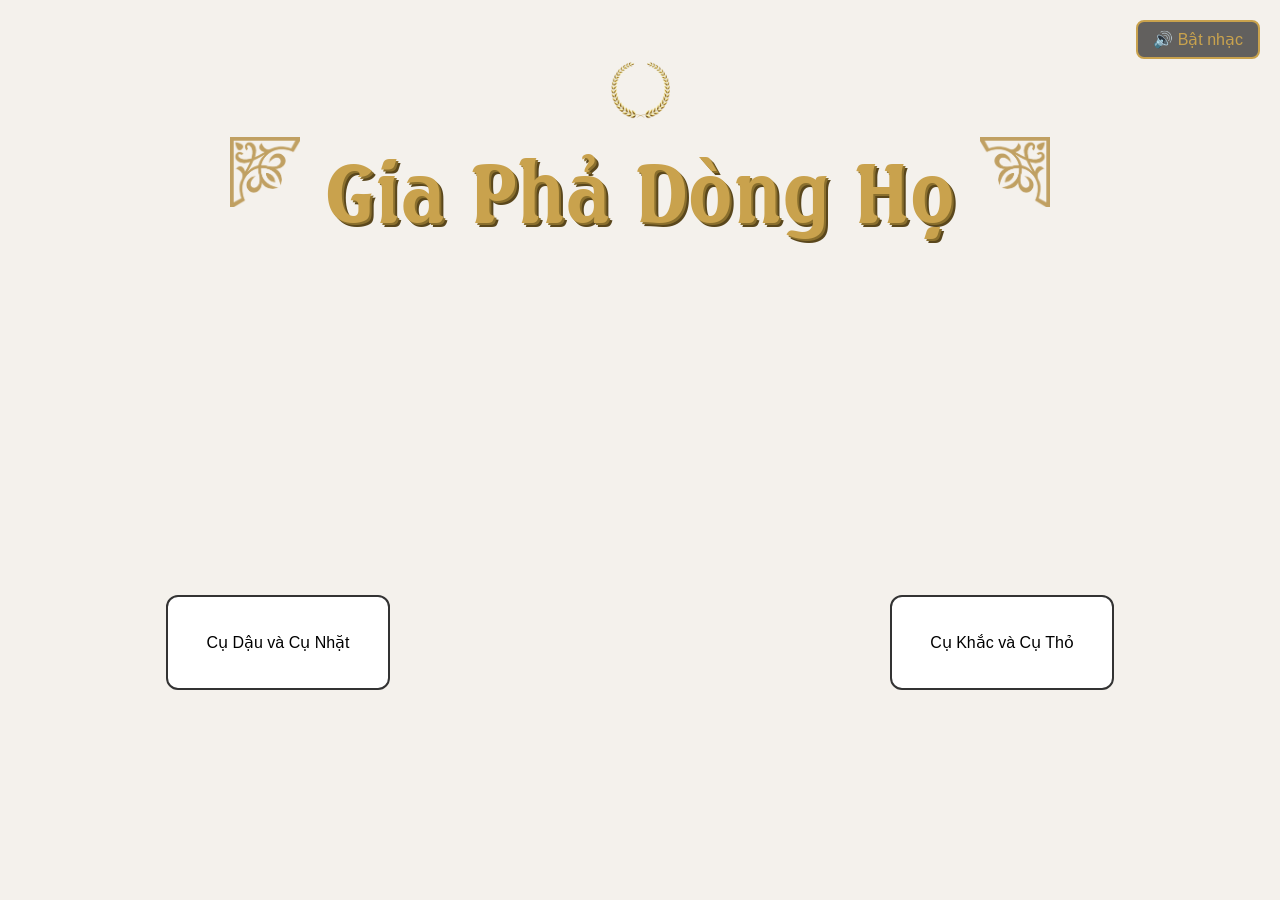
==== index.html @ 53a358b7 "First commit" ====
<!DOCTYPE html>
<html lang="vi">
<head>
    <meta charset="UTF-8">
    <meta name="viewport" content="width=device-width, initial-scale=1.0" />
    <title>Gia Phả Gia Đình</title>
    <link rel="stylesheet" href="style.css">
</head>
<body>

<div class="title-box">

    <div class="title-group">
        <div class="ornament left"></div>

        <h1><span>Gia Phả Dòng Họ</span></h1>

        <div class="ornament right"></div>
    </div>

</div>
    

    <!-- Màn hình chọn cụ -->
    <div id="home">

        <div class="ancestor">
            <p> Cụ Dậu và Cụ Nhặt</p>
        </div>

        <div class="ancestor">
            <p> Cụ Khắc và Cụ Thỏ</p>
        </div>

    </div>
    <audio id="bg-music" autoplay loop>
    <source src="nhac/VIDEOCLUB - ROI  INSTRUMENTAL (  paroles  letra) FREE DOWNLOAD IN DESCRIPTION.mp3" type="audio/mp3">
</audio>
<button id="music-btn">🔊 Bật nhạc</button>

</body>
</html>
---- style.css ----
@font-face {
    font-family: "Chimbien";
    src: url("fonts/UVNChimBien.TTF");
}
body {
    font-family: Arial, sans-serif;
    text-align: center;
    background: #F4F1EC;
}
.title-box {
    display: flex;
    justify-content: center;
    margin-top: 50px;
}

/* Gom icon + text thành 1 hàng */
.title-group {
    display: flex;
    align-items: center;
    justify-content: center;
    gap: 25px; /* khoảng cách giữa icon và chữ */
}
.title-group:hover {
    transform: translateY(-8px) scale(1.05);
    filter: brightness(1.4) saturate(0.5);
}
.title-group:active {
    transform: translateY(-10px);
}



h1 {
    position: relative;
    font-family: "Chimbien", Arial, sans-serif;
    font-size: 80px;
    margin-top: 80px;
     color:   #C9A24D;

     text-shadow:
    2px 2px 0 #8A6F2D,
    4px 4px 0 #5A471C;
}
h1 {
    cursor: pointer;
    transition: all 0.25s ease;
}

/* Khi rê chuột */
h1:hover {
    color: #FFFFFF; /* trắng sáng */

    text-shadow:
        0 0 8px rgba(255,255,255,0.8),
        0 0 15px rgba(255,215,0,0.6),
        2px 2px 0 #8A6F2D;

    transform: translateY(-5px) scale(1.03);
}


/* Khi bấm */
h1:active {
    transform: translateY(2px) scale(0.97);
}
 

h1::before {
    content: "";

    position: absolute;

    top: -70px;   /* Đẩy lên trên chữ */
    left: 50%;

    transform: translateX(-50%);

    width: 120px;
    height: 60px;

    background: url("image/nguyetque.png") no-repeat center;
    background-size: contain;
}
.ornament {
    width: 70px;
    height: 80px;

    background-size: contain;
    background-repeat: no-repeat;
    background-position: center;
}

.ornament.left {
    background-image: url("image/Corner_Ornament_Gold_Up_Left.png");
}

.ornament.right {
    background-image: url("image/Corner_Ornament_Gold_Up_Right.png");
    
}


/* Khung chứa 2 cụ */
#home {
    display: flex;
    justify-content: center;
    gap: 500px;
    margin-top: 300px;
}

/* Ô của mỗi cụ */
.ancestor {
    width: 180px;
    padding: 20px;
    background: white;
    border-radius: 12px;
    border: 2px solid #333;
    cursor: pointer;
    transition: 0.3s;
}

/* Khi rê chuột vào */
.ancestor:hover {
    background: #e6f2ff;
    transform: scale(1.05);
}
#music-btn {
    position: fixed;
    top: 20px;
    right: 20px;

    background: rgba(0, 0, 0, 0.6);
    color: #C9A24D;
    border: 2px solid #C9A24D;

    padding: 8px 15px;
    border-radius: 8px;

    font-size: 16px;
    cursor: pointer;

    transition: all 0.3s ease;
}

#music-btn:hover {
    background: #C9A24D;
    color: black;
}
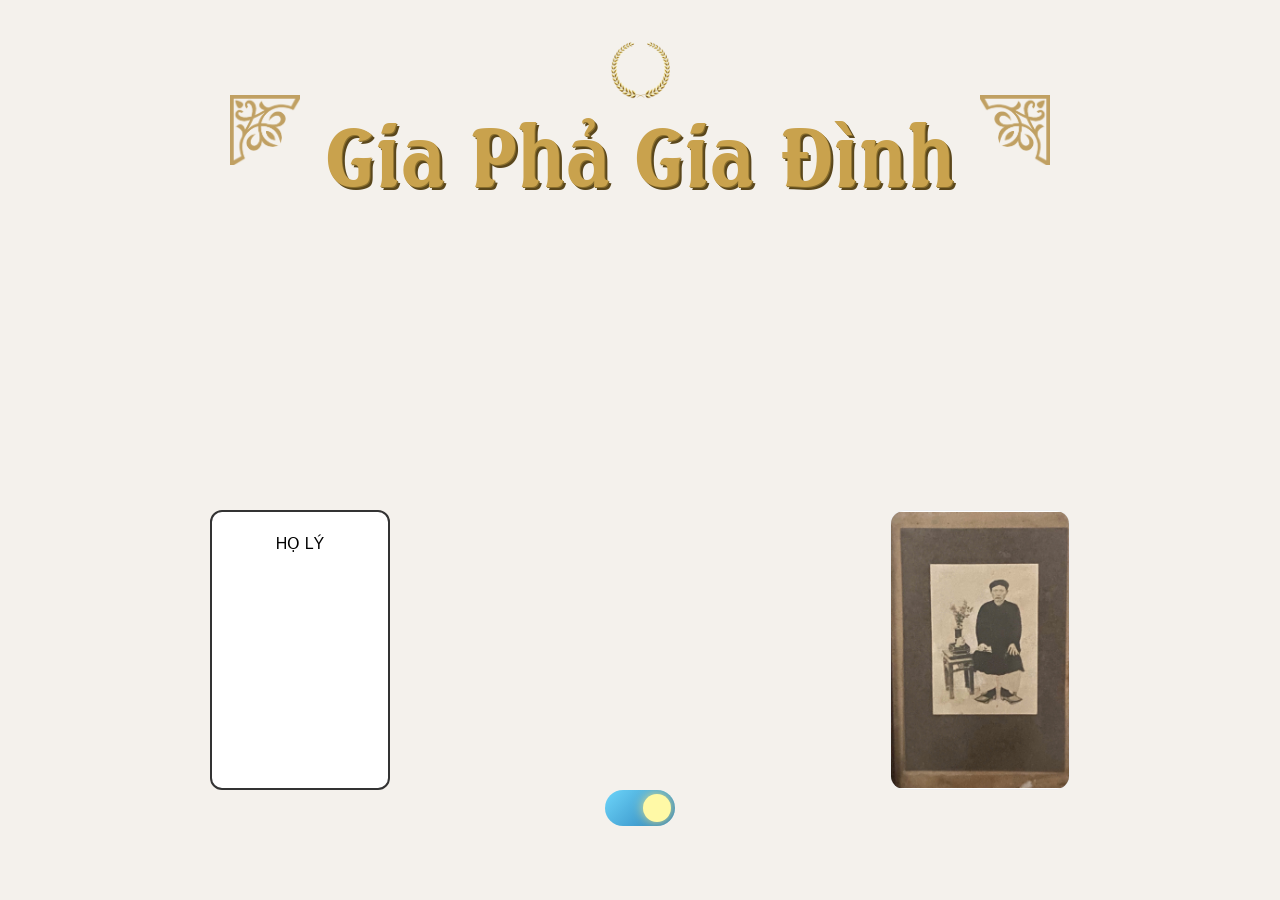
==== commit b0ff2750: "update" ====
--- a/index.html
+++ b/index.html
@@ -2,9 +2,10 @@
 <html lang="vi">
 <head>
     <meta charset="UTF-8">
-    <meta name="viewport" content="width=device-width, initial-scale=1.0" />
+    <meta name="viewport" content="width=device-width, initial-scale=1.0">
     <title>Gia Phả Gia Đình</title>
     <link rel="stylesheet" href="style.css">
+    <script src="script.js" defer></script>
 </head>
 <body>
 
@@ -13,7 +14,7 @@
     <div class="title-group">
         <div class="ornament left"></div>
 
-        <h1><span>Gia Phả Dòng Họ</span></h1>
+        <h1><span>Gia Phả Gia Đình</span></h1>
 
         <div class="ornament right"></div>
     </div>
@@ -24,19 +25,21 @@
     <!-- Màn hình chọn cụ -->
     <div id="home">
 
-        <div class="ancestor">
-            <p> Cụ Dậu và Cụ Nhặt</p>
+        <div class="holy">
+            <p> HỌ LÝ</p>
         </div>
 
-        <div class="ancestor">
-            <p> Cụ Khắc và Cụ Thỏ</p>
+        <div class="hohoang">
+            <img src="image/cukhac.jpg" img>
         </div>
 
     </div>
-    <audio id="bg-music" autoplay loop>
+    <audio id="nhacnen" autoplay loop>
     <source src="nhac/VIDEOCLUB - ROI  INSTRUMENTAL (  paroles  letra) FREE DOWNLOAD IN DESCRIPTION.mp3" type="audio/mp3">
 </audio>
-<button id="music-btn">🔊 Bật nhạc</button>
+<button id="nutnhac" class="music-toggle active">
+    <span class="toggle-circle"></span>
+</button>
 
 </body>
 </html>
--- a/style.css
+++ b/style.css
@@ -1,94 +1,178 @@
 @font-face {
     font-family: "Chimbien";
     src: url("fonts/UVNChimBien.TTF");
-}
+    font-display: swap;
+}
+
+    
+
+body /* Reset cơ bản */
+* {
+    box-sizing: border-box;
+    margin: 0;
+    padding: 0;
+}
+
+/* Body */
 body {
     font-family: Arial, sans-serif;
     text-align: center;
     background: #F4F1EC;
-}
+    line-height: 1.5;
+    overflow-x: hidden; /* chặn tràn ngang */
+}
+
+
+/* ================= TITLE BOX ================= */
+
 .title-box {
     display: flex;
     justify-content: center;
-    margin-top: 50px;
-}
-
-/* Gom icon + text thành 1 hàng */
+    margin-top: 20px; /* Mobile first */
+    padding: 0 12px;
+}
+
+
+/* Gom icon + text */
 .title-group {
     display: flex;
     align-items: center;
     justify-content: center;
-    gap: 25px; /* khoảng cách giữa icon và chữ */
-}
+
+    gap: 12px; /* mobile gọn */
+    text-align: center;
+
+    max-width: 100%;
+    flex-wrap: wrap;
+
+    transition: transform 0.3s ease,
+                filter 0.3s ease;
+}
+
+
+/* Hiệu ứng */
 .title-group:hover {
-    transform: translateY(-8px) scale(1.05);
-    filter: brightness(1.4) saturate(0.5);
-}
+    transform: translateY(-4px) scale(1.02);
+    filter: brightness(1.15) saturate(0.95);
+}
+
 .title-group:active {
-    transform: translateY(-10px);
-}
-
-
+    transform: scale(0.97);
+}
+
+
+/* ================= RESPONSIVE ================= */
+
+/* Tablet */
+@media (min-width: 768px) {
+
+    .title-box {
+        margin-top: 35px;
+    }
+
+    .title-group {
+        gap: 18px;
+        flex-wrap: nowrap;
+    }
+}
+
+/* PC */
+@media (min-width: 1024px) {
+
+    .title-box {
+        margin-top: 50px;
+    }
+
+    .title-group {
+        gap: 25px;
+    }
+}
+
+
+/* ================= TITLE ================= */
 
 h1 {
     position: relative;
+
     font-family: "Chimbien", Arial, sans-serif;
-    font-size: 80px;
-    margin-top: 80px;
-     color:   #C9A24D;
-
-     text-shadow:
-    2px 2px 0 #8A6F2D,
-    4px 4px 0 #5A471C;
-}
-h1 {
+
+    /* Font tự co theo màn hình */
+    font-size: clamp(32px, 8vw, 80px);
+
+    margin: 40px 0 0;
+
+    color: #C9A24D;
+
+    text-shadow:
+        1px 1px 0 #8A6F2D,
+        3px 3px 0 #5A471C;
+
     cursor: pointer;
-    transition: all 0.25s ease;
-}
-
-/* Khi rê chuột */
+
+    transition: transform 0.25s ease,
+                text-shadow 0.25s ease,
+                filter 0.25s ease,
+                color 0.25s ease;
+}
+
+
+/* Hover */
 h1:hover {
-    color: #FFFFFF; /* trắng sáng */
+
+    color: #FFFFFF;
 
     text-shadow:
         0 0 8px rgba(255,255,255,0.8),
         0 0 15px rgba(255,215,0,0.6),
         2px 2px 0 #8A6F2D;
 
-    transform: translateY(-5px) scale(1.03);
-}
-
-
-/* Khi bấm */
+    transform: translateY(-3px) scale(1.02);
+}
+
+
+/* Active */
 h1:active {
-    transform: translateY(2px) scale(0.97);
-}
- 
+    transform: scale(0.97);
+}
+
+
+/* ================= ORNAMENT TRÊN TITLE ================= */
 
 h1::before {
+
     content: "";
 
     position: absolute;
 
-    top: -70px;   /* Đẩy lên trên chữ */
+    top: -50px;
     left: 50%;
 
     transform: translateX(-50%);
 
-    width: 120px;
-    height: 60px;
+    width: clamp(60px, 15vw, 120px);
+    height: clamp(30px, 8vw, 60px);
 
     background: url("image/nguyetque.png") no-repeat center;
     background-size: contain;
-}
+
+    pointer-events: none;
+}
+
+
+/* ================= ORNAMENT HAI BÊN ================= */
+
 .ornament {
-    width: 70px;
-    height: 80px;
+
+    width: clamp(40px, 10vw, 70px);
+    height: clamp(50px, 12vw, 80px);
 
     background-size: contain;
     background-repeat: no-repeat;
     background-position: center;
-}
+
+    flex-shrink: 0; /* không bị méo khi co */
+}
+
 
 .ornament.left {
     background-image: url("image/Corner_Ornament_Gold_Up_Left.png");
@@ -96,7 +180,6 @@
 
 .ornament.right {
     background-image: url("image/Corner_Ornament_Gold_Up_Right.png");
-    
 }
 
 
@@ -109,7 +192,7 @@
 }
 
 /* Ô của mỗi cụ */
-.ancestor {
+.holy {
     width: 180px;
     padding: 20px;
     background: white;
@@ -120,29 +203,98 @@
 }
 
 /* Khi rê chuột vào */
-.ancestor:hover {
+.holy:hover {
     background: #e6f2ff;
     transform: scale(1.05);
 }
-#music-btn {
-    position: fixed;
-    top: 20px;
-    right: 20px;
-
-    background: rgba(0, 0, 0, 0.6);
-    color: #C9A24D;
-    border: 2px solid #C9A24D;
-
-    padding: 8px 15px;
-    border-radius: 8px;
-
-    font-size: 16px;
+
+.hohoang {
+    width: 180px;
+    aspect-ratio: 9 / 14;
+
+    padding: 0;
+
+    background: #fff;
+    border-radius: 14px;
+    border: 1px solid #eee;
+
+    overflow: hidden;
+
+    display: flex;
+    justify-content: center;
+    align-items: center;
+}
+
+/* Ảnh tự scale theo khung */
+.hohoang img {
+    max-width: 100%;   /* 👈 tự thu theo width */
+    max-height: 100%;  /* 👈 tự thu theo height */
+
+    width: auto;       /* 👈 KHÔNG ép */
+    height: auto;
+
+    object-fit: contain;
+
+    display: block;
+}
+
+.music-toggle {
+    position: relative;
+
+    width: 70px;
+    height: 36px;
+
+    background: linear-gradient(135deg, #1c1f2b, #0a0c14);
+    border-radius: 999px;
+
+    border: none;
     cursor: pointer;
 
-    transition: all 0.3s ease;
-}
-
-#music-btn:hover {
-    background: #C9A24D;
-    color: black;
-}+    padding: 0;
+    overflow: hidden;
+
+    transition: background 0.4s ease;
+}
+
+/* Mặt tròn */
+.toggle-circle {
+    position: absolute;
+    top: 4px;
+    left: 4px;
+
+    width: 28px;
+    height: 28px;
+
+    background: #f5f3ce;
+    border-radius: 50%;
+
+    box-shadow: 0 0 8px rgba(255,255,200,0.8);
+
+    transition: all 0.4s ease;
+}
+
+/* BẬT = DAY */
+.music-toggle.active {
+    background: linear-gradient(135deg, #6dd5fa, #2980b9);
+}
+
+/* Mặt trời */
+.music-toggle.active .toggle-circle {
+    left: 38px;
+
+    background: #fff9a6;
+    box-shadow: 0 0 12px rgba(255,230,120,0.9);
+}
+
+/* TẮT = NIGHT */
+.music-toggle:not(.active) {
+    background: linear-gradient(135deg, #05070f, #141a2a);
+}
+
+/* Mặt trăng */
+.music-toggle:not(.active) .toggle-circle {
+    background: #dbe2ff;
+    box-shadow: 0 0 10px rgba(180,200,255,0.6);
+}
+
+
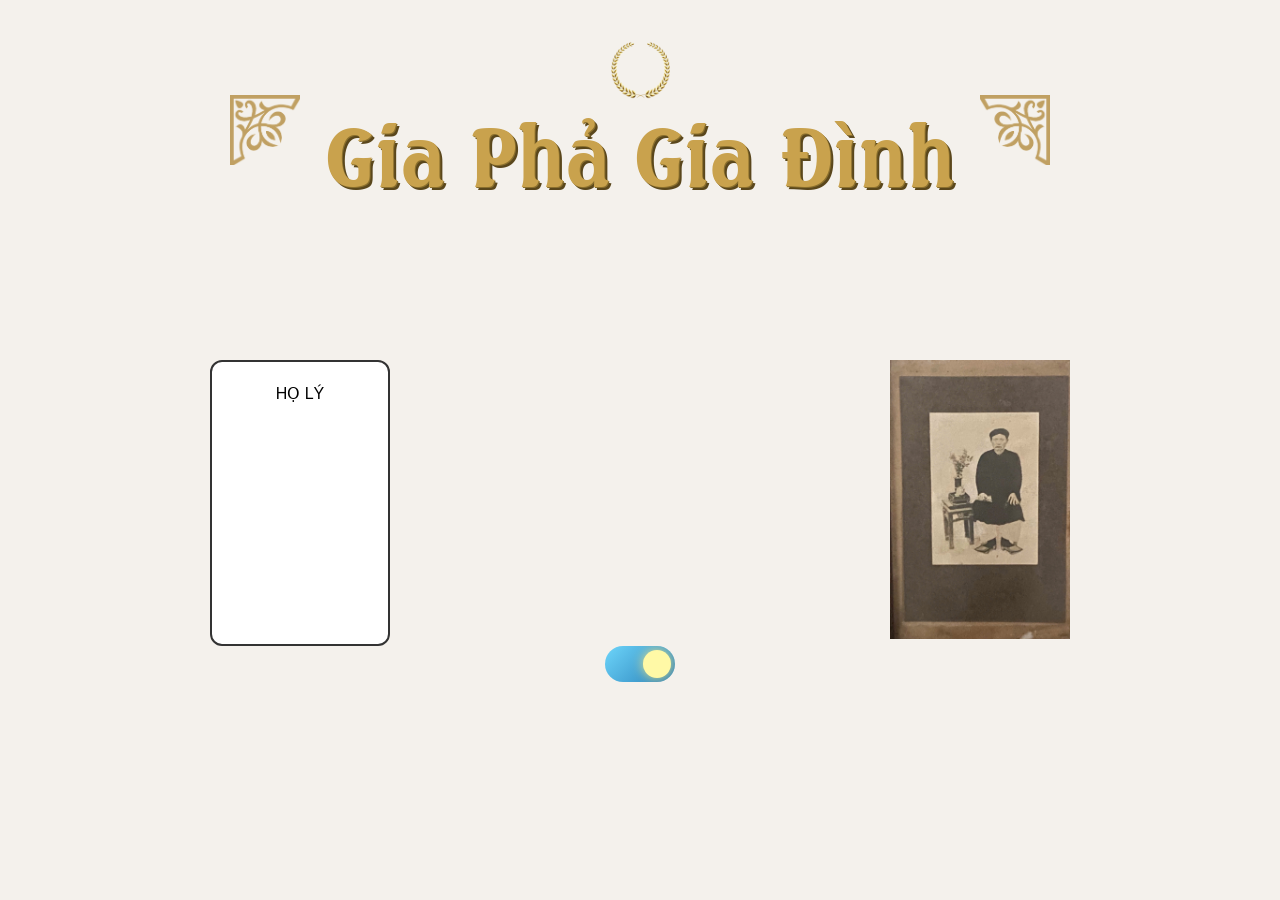
==== commit 996df591: "Update gia pha" ====
--- a/index.html
+++ b/index.html
@@ -6,6 +6,7 @@
     <title>Gia Phả Gia Đình</title>
     <link rel="stylesheet" href="style.css">
     <script src="script.js" defer></script>
+    
 </head>
 <body>
 
@@ -30,7 +31,10 @@
         </div>
 
         <div class="hohoang">
-            <img src="image/cukhac.jpg" img>
+            <a href="hohoang.html">
+            <img src="image/cukhac.jpg" alt="Họ Hoàng">
+              </a>
+            
         </div>
 
     </div>
--- a/style.css
+++ b/style.css
@@ -188,7 +188,7 @@
     display: flex;
     justify-content: center;
     gap: 500px;
-    margin-top: 300px;
+    margin-top: 150px;
 }
 
 /* Ô của mỗi cụ */
@@ -226,17 +226,32 @@
 }
 
 /* Ảnh tự scale theo khung */
+.hohoang {
+    display: inline-block; /* ôm theo ảnh */
+    padding: 0;
+    border: none;
+    background: none;
+    overflow: visible;     /* cho zoom tràn */
+    
+}
 .hohoang img {
-    max-width: 100%;   /* 👈 tự thu theo width */
-    max-height: 100%;  /* 👈 tự thu theo height */
-
-    width: auto;       /* 👈 KHÔNG ép */
+    width: auto;
     height: auto;
-
-    object-fit: contain;
-
-    display: block;
-}
+    max-width: 100%;
+
+    object-fit: unset;
+
+    transition: transform 0.3s ease;
+    cursor: pointer;
+}
+
+.hohoang:hover img {
+    transform: scale(1.5);
+}
+.hohoang img:active {
+    transform: scale(1.0);
+}
+
 
 .music-toggle {
     position: relative;
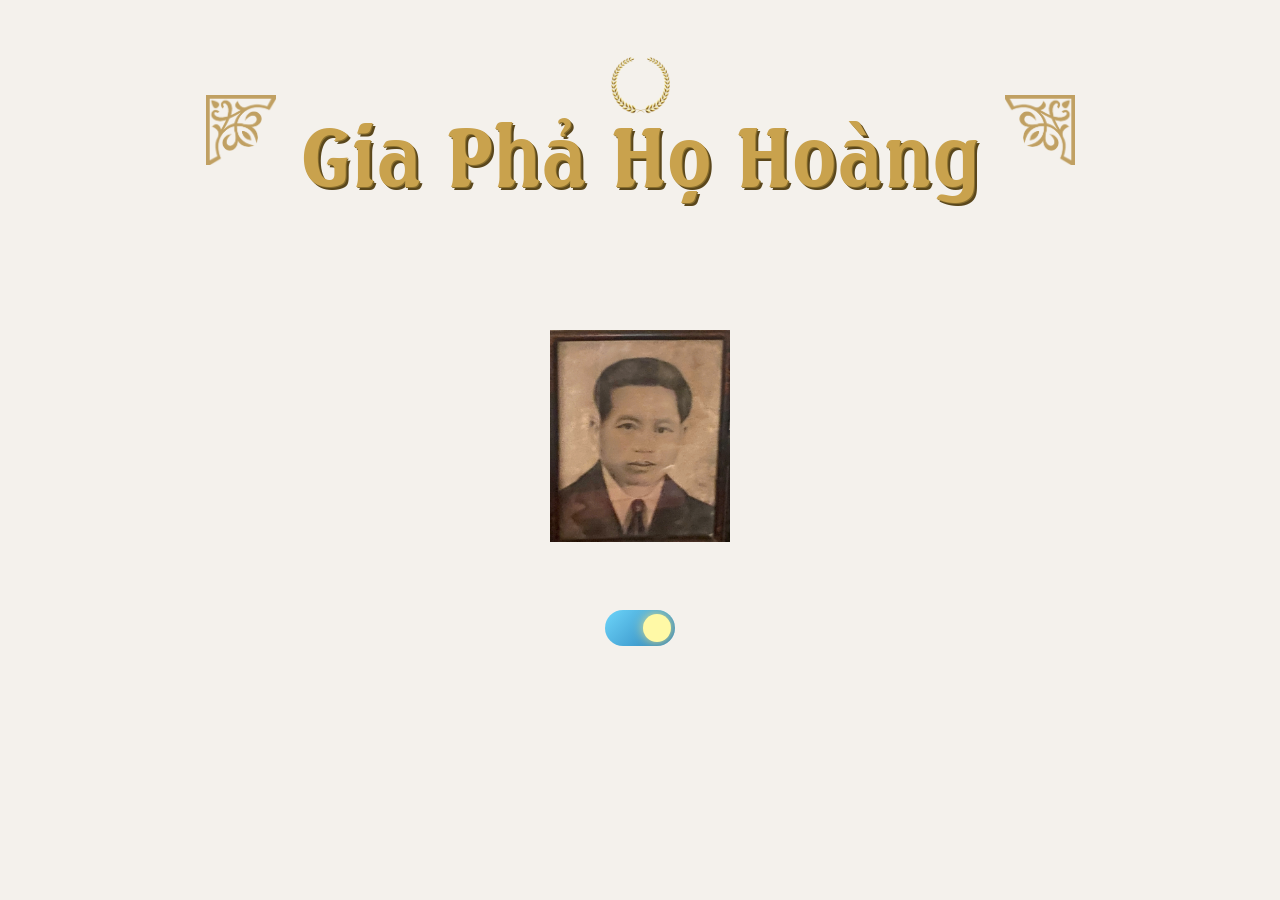
==== commit 80fcb451: "message" ====
--- a/index.html
+++ b/index.html
@@ -5,9 +5,10 @@
     <meta name="viewport" content="width=device-width, initial-scale=1.0">
     <title>Gia Phả Gia Đình</title>
     <link rel="stylesheet" href="style.css">
+    <link rel="stylesheet" href="chuyencanh.css">
     <script src="script.js" defer></script>
-    
-</head>
+   </head>
+
 <body>
 
 <div class="title-box">
@@ -15,7 +16,7 @@
     <div class="title-group">
         <div class="ornament left"></div>
 
-        <h1><span>Gia Phả Gia Đình</span></h1>
+        <h1><span>Gia Phả Họ Hoàng</span></h1>
 
         <div class="ornament right"></div>
     </div>
@@ -25,14 +26,10 @@
 
     <!-- Màn hình chọn cụ -->
     <div id="home">
-
-        <div class="holy">
-            <p> HỌ LÝ</p>
-        </div>
-
+        
         <div class="hohoang">
-            <a href="hohoang.html">
-            <img src="image/cukhac.jpg" alt="Họ Hoàng">
+            <a href="hohoang.html" class="smooth-link">
+            <img src="image/cukhac2.jpg" alt="Họ Hoàng">
               </a>
             
         </div>
--- a/style.css
+++ b/style.css
@@ -6,7 +6,7 @@
 
     
 
-body /* Reset cơ bản */
+ /* Reset cơ bản */
 * {
     box-sizing: border-box;
     margin: 0;
@@ -23,7 +23,7 @@
 }
 
 
-/* ================= TITLE BOX ================= */
+/* Tiêu đề  */
 
 .title-box {
     display: flex;
@@ -61,7 +61,7 @@
 }
 
 
-/* ================= RESPONSIVE ================= */
+/* RESPONSIVE */
 
 /* Tablet */
 @media (min-width: 768px) {
@@ -89,7 +89,7 @@
 }
 
 
-/* ================= TITLE ================= */
+/* TITLE  */
 
 h1 {
     position: relative;
@@ -144,7 +144,8 @@
 
     position: absolute;
 
-    top: -50px;
+    top: clamp(-35px, -6vw, -50px);
+
     left: 50%;
 
     transform: translateX(-50%);
@@ -187,25 +188,9 @@
 #home {
     display: flex;
     justify-content: center;
-    gap: 500px;
-    margin-top: 150px;
-}
-
-/* Ô của mỗi cụ */
-.holy {
-    width: 180px;
-    padding: 20px;
-    background: white;
-    border-radius: 12px;
-    border: 2px solid #333;
-    cursor: pointer;
-    transition: 0.3s;
-}
-
-/* Khi rê chuột vào */
-.holy:hover {
-    background: #e6f2ff;
-    transform: scale(1.05);
+    gap: clamp(20px, 5vw, 80px);
+    margin-top: clamp(40px, 10vw, 120px);
+    flex-wrap: wrap; /* Cho xuống dòng khi hẹp */
 }
 
 .hohoang {
@@ -311,5 +296,19 @@
     background: #dbe2ff;
     box-shadow: 0 0 10px rgba(180,200,255,0.6);
 }
-
-
+/* chuyển cảnh */
+@media (max-width: 768px) {
+    body {
+        font-size: 14px;
+    }
+
+    .container {
+        width: 100%;
+        padding: 10px;
+    }
+
+    .menu {
+        flex-direction: column;
+    }
+}
+
--- a/chuyencanh.css
+++ b/chuyencanh.css
@@ -0,0 +1,22 @@
+/* Trạng thái bình thường */
+body {
+  transition: all 0.45s ease-in-out;
+}
+
+/* Khi vừa load */
+body.page-loaded {
+  opacity: 1;
+  transform: translateX(0);
+}
+
+/* Khi chưa load xong */
+body:not(.page-loaded) {
+  opacity: 0;
+  transform: translateX(50px);
+}
+
+/* Khi rời trang */
+body.slide-out {
+  opacity: 0;
+  transform: translateX(-100vw);
+}
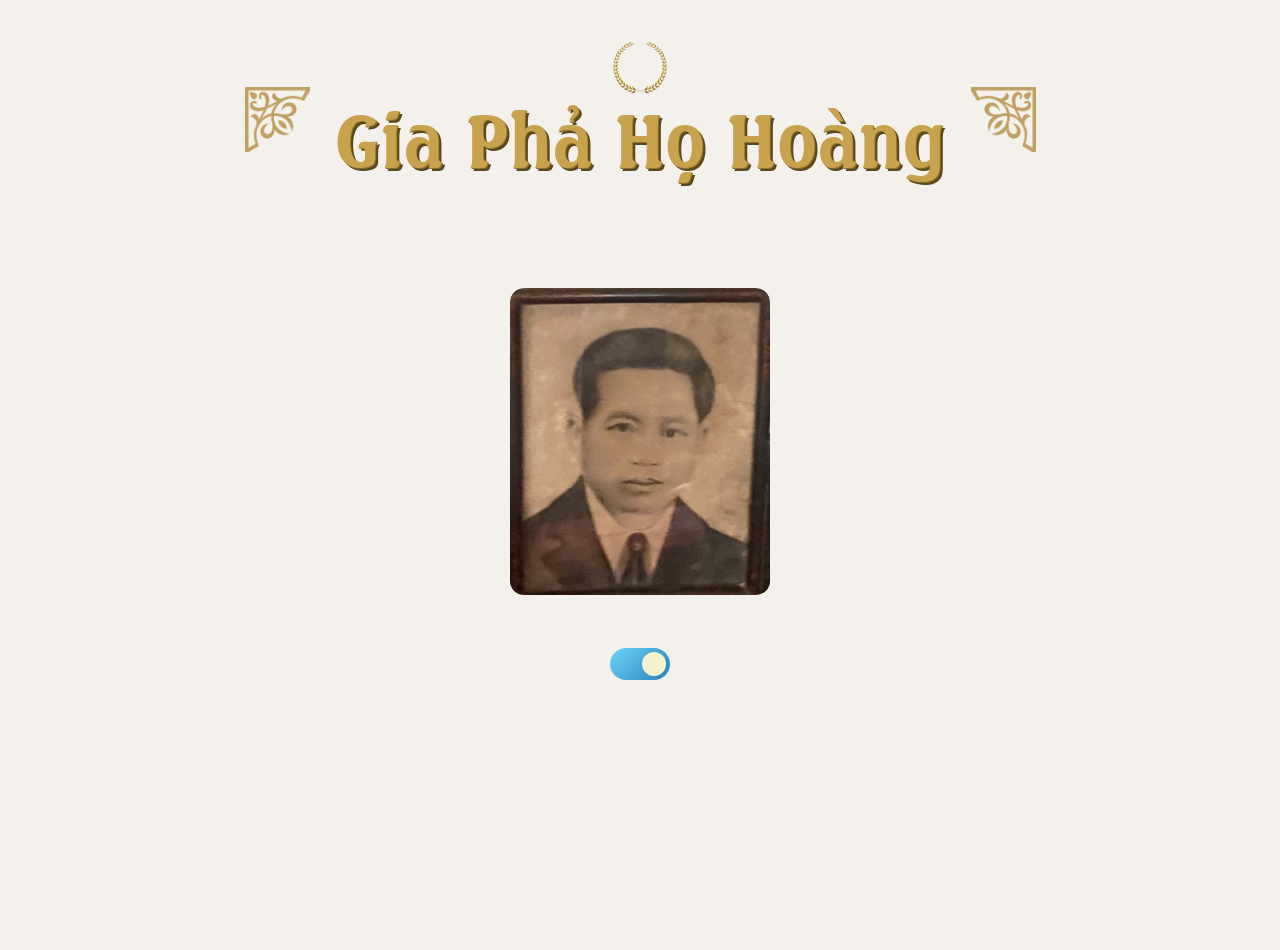
==== commit 8ffd9c9a: "moi" ====
--- a/index.html
+++ b/index.html
@@ -26,11 +26,16 @@
 
     <!-- Màn hình chọn cụ -->
     <div id="home">
+        <div class="profile-box">
         
         <div class="hohoang">
             <a href="hohoang.html" class="smooth-link">
             <img src="image/cukhac2.jpg" alt="Họ Hoàng">
               </a>
+              </div>
+              <button id="nutnhac" class="music-toggle active">
+    <span class="toggle-circle"></span>
+</button>
             
         </div>
 
@@ -38,9 +43,7 @@
     <audio id="nhacnen" autoplay loop>
     <source src="nhac/VIDEOCLUB - ROI  INSTRUMENTAL (  paroles  letra) FREE DOWNLOAD IN DESCRIPTION.mp3" type="audio/mp3">
 </audio>
-<button id="nutnhac" class="music-toggle active">
-    <span class="toggle-circle"></span>
-</button>
+
 
 </body>
 </html>
--- a/style.css
+++ b/style.css
@@ -1,105 +1,65 @@
+/* ===== FONT ===== */
 @font-face {
     font-family: "Chimbien";
     src: url("fonts/UVNChimBien.TTF");
     font-display: swap;
 }
 
-    
-
- /* Reset cơ bản */
+/* ===== RESET ===== */
 * {
     box-sizing: border-box;
     margin: 0;
     padding: 0;
 }
 
-/* Body */
+/* ===== BODY ===== */
 body {
     font-family: Arial, sans-serif;
     text-align: center;
+
     background: #F4F1EC;
     line-height: 1.5;
-    overflow-x: hidden; /* chặn tràn ngang */
-}
-
-
-/* Tiêu đề  */
-
+
+    min-height: 100vh;
+
+    overflow-x: hidden;
+}
+
+/* ===== TITLE ===== */
 .title-box {
     display: flex;
     justify-content: center;
-    margin-top: 20px; /* Mobile first */
+
+    margin-top: clamp(20px, 5vw, 50px);
     padding: 0 12px;
 }
 
-
-/* Gom icon + text */
 .title-group {
     display: flex;
     align-items: center;
     justify-content: center;
 
-    gap: 12px; /* mobile gọn */
-    text-align: center;
+    gap: clamp(10px, 3vw, 25px);
 
     max-width: 100%;
     flex-wrap: wrap;
 
-    transition: transform 0.3s ease,
-                filter 0.3s ease;
-}
-
-
-/* Hiệu ứng */
+    transition: 0.3s ease;
+}
+
 .title-group:hover {
-    transform: translateY(-4px) scale(1.02);
-    filter: brightness(1.15) saturate(0.95);
-}
-
-.title-group:active {
-    transform: scale(0.97);
-}
-
-
-/* RESPONSIVE */
-
-/* Tablet */
-@media (min-width: 768px) {
-
-    .title-box {
-        margin-top: 35px;
-    }
-
-    .title-group {
-        gap: 18px;
-        flex-wrap: nowrap;
-    }
-}
-
-/* PC */
-@media (min-width: 1024px) {
-
-    .title-box {
-        margin-top: 50px;
-    }
-
-    .title-group {
-        gap: 25px;
-    }
-}
-
-
-/* TITLE  */
-
+    transform: translateY(-3px) scale(1.02);
+}
+
+/* ===== H1 ===== */
 h1 {
     position: relative;
 
     font-family: "Chimbien", Arial, sans-serif;
 
-    /* Font tự co theo màn hình */
-    font-size: clamp(32px, 8vw, 80px);
-
-    margin: 40px 0 0;
+    font-size: clamp(22px, 6vw, 72px);
+
+    margin: 30px 0 0;
 
     color: #C9A24D;
 
@@ -109,49 +69,42 @@
 
     cursor: pointer;
 
-    transition: transform 0.25s ease,
-                text-shadow 0.25s ease,
-                filter 0.25s ease,
-                color 0.25s ease;
-}
-
-
-/* Hover */
+    transition: 0.25s ease;
+}
+
 h1:hover {
-
-    color: #FFFFFF;
+    color: #fff;
 
     text-shadow:
         0 0 8px rgba(255,255,255,0.8),
-        0 0 15px rgba(255,215,0,0.6),
-        2px 2px 0 #8A6F2D;
-
-    transform: translateY(-3px) scale(1.02);
-}
-
-
-/* Active */
-h1:active {
-    transform: scale(0.97);
-}
-
-
-/* ================= ORNAMENT TRÊN TITLE ================= */
-
+        0 0 15px rgba(255,215,0,0.6);
+
+    transform: translateY(-2px);
+}
+/* ===== ORNAMENT TRẮNG + GLOW ===== */
+.title-group:hover .ornament,
+.title-group:hover :before {
+    filter:
+        brightness(2.5)
+        saturate(0)
+        contrast(1.2)
+        drop-shadow(0 0 6px rgba(255,255,255,0.9))
+        drop-shadow(0 0 12px rgba(255,215,0,0.6));
+}
+
+/* ===== ORNAMENT TOP ===== */
 h1::before {
-
     content: "";
 
     position: absolute;
 
-    top: clamp(-35px, -6vw, -50px);
-
+    top: clamp(-40px, -6vw, -45px);
     left: 50%;
 
     transform: translateX(-50%);
 
-    width: clamp(60px, 15vw, 120px);
-    height: clamp(30px, 8vw, 60px);
+    width: clamp(50px, 14vw, 110px);
+    height: clamp(25px, 7vw, 55px);
 
     background: url("image/nguyetque.png") no-repeat center;
     background-size: contain;
@@ -159,21 +112,17 @@
     pointer-events: none;
 }
 
-
-/* ================= ORNAMENT HAI BÊN ================= */
-
+/* ===== SIDE ORNAMENT ===== */
 .ornament {
-
-    width: clamp(40px, 10vw, 70px);
-    height: clamp(50px, 12vw, 80px);
+    width: clamp(35px, 9vw, 65px);
+    height: clamp(45px, 11vw, 75px);
 
     background-size: contain;
     background-repeat: no-repeat;
     background-position: center;
 
-    flex-shrink: 0; /* không bị méo khi co */
-}
-
+    flex-shrink: 0;
+}
 
 .ornament.left {
     background-image: url("image/Corner_Ornament_Gold_Up_Left.png");
@@ -183,132 +132,114 @@
     background-image: url("image/Corner_Ornament_Gold_Up_Right.png");
 }
 
-
-/* Khung chứa 2 cụ */
+/* ===== HOME ===== */
 #home {
     display: flex;
     justify-content: center;
-    gap: clamp(20px, 5vw, 80px);
-    margin-top: clamp(40px, 10vw, 120px);
-    flex-wrap: wrap; /* Cho xuống dòng khi hẹp */
-}
-
+
+    margin-top: clamp(30px, 8vw, 100px);
+    padding: 0 10px;
+}
+
+/* ===== IMAGE BOX ===== */
 .hohoang {
-    width: 180px;
-    aspect-ratio: 9 / 14;
-
-    padding: 0;
-
-    background: #fff;
+    width: 100%;
+    max-width: 260px;
+
     border-radius: 14px;
-    border: 1px solid #eee;
 
     overflow: hidden;
 
     display: flex;
     justify-content: center;
     align-items: center;
-}
-
-/* Ảnh tự scale theo khung */
-.hohoang {
-    display: inline-block; /* ôm theo ảnh */
-    padding: 0;
+
+    /* THÊM */
+    transition: all 0.3s ease;
+}
+
+/* ===== IMAGE ===== */
+.hohoang img {
+    width: 100%;
+    height: auto;
+
+    border-radius: 14px;
+
+    cursor: pointer;
+}
+
+/* HOVER KHUNG */
+.hohoang:hover {
+    transform: scale(1.2);
+    box-shadow: 0 12px 25px rgba(0,0,0,0.2);
+}
+/* ===== MUSIC BUTTON ===== */
+.music-toggle {
+    position: relative;   /* nằm trong layout */
+
+    width: 60px;
+    height: 32px;
+
+    background: linear-gradient(135deg, #1c1f2b, #0a0c14);
+
+    border-radius: 999px;
     border: none;
-    background: none;
-    overflow: visible;     /* cho zoom tràn */
-    
-}
-.hohoang img {
-    width: auto;
-    height: auto;
-    max-width: 100%;
-
-    object-fit: unset;
-
-    transition: transform 0.3s ease;
+
     cursor: pointer;
-}
-
-.hohoang:hover img {
-    transform: scale(1.5);
-}
-.hohoang img:active {
-    transform: scale(1.0);
-}
-
-
-.music-toggle {
-    position: relative;
-
-    width: 70px;
-    height: 36px;
-
-    background: linear-gradient(135deg, #1c1f2b, #0a0c14);
-    border-radius: 999px;
-
-    border: none;
-    cursor: pointer;
-
-    padding: 0;
-    overflow: hidden;
-
-    transition: background 0.4s ease;
-}
-
-/* Mặt tròn */
+
+     margin: 30px auto 0; /* căn giữa */
+}
 .toggle-circle {
     position: absolute;
+
     top: 4px;
     left: 4px;
 
-    width: 28px;
-    height: 28px;
+    width: 24px;
+    height: 24px;
 
     background: #f5f3ce;
     border-radius: 50%;
 
-    box-shadow: 0 0 8px rgba(255,255,200,0.8);
-
-    transition: all 0.4s ease;
-}
-
-/* BẬT = DAY */
+    transition: 0.3s ease;
+}
+
+/* ON */
 .music-toggle.active {
     background: linear-gradient(135deg, #6dd5fa, #2980b9);
 }
 
-/* Mặt trời */
 .music-toggle.active .toggle-circle {
-    left: 38px;
-
-    background: #fff9a6;
-    box-shadow: 0 0 12px rgba(255,230,120,0.9);
-}
-
-/* TẮT = NIGHT */
+    left: 32px;
+}
+
+/* OFF */
 .music-toggle:not(.active) {
     background: linear-gradient(135deg, #05070f, #141a2a);
 }
 
-/* Mặt trăng */
-.music-toggle:not(.active) .toggle-circle {
-    background: #dbe2ff;
-    box-shadow: 0 0 10px rgba(180,200,255,0.6);
-}
-/* chuyển cảnh */
-@media (max-width: 768px) {
-    body {
-        font-size: 14px;
+/* ===== MOBILE ===== */
+@media (max-width: 600px) {
+
+    h1 {
+        font-size: 22px;
     }
 
-    .container {
-        width: 100%;
-        padding: 10px;
+    .ornament {
+        width: 45px;
+        height: 55px;
     }
 
-    .menu {
-        flex-direction: column;
+    .hohoang {
+        max-width: 220px;
     }
-}
-
+
+}
+.profile-box {
+    display: flex;
+    flex-direction: column;
+    align-items: center;
+    gap: 16px; /* khoảng cách ảnh - nút */
+}
+
+
